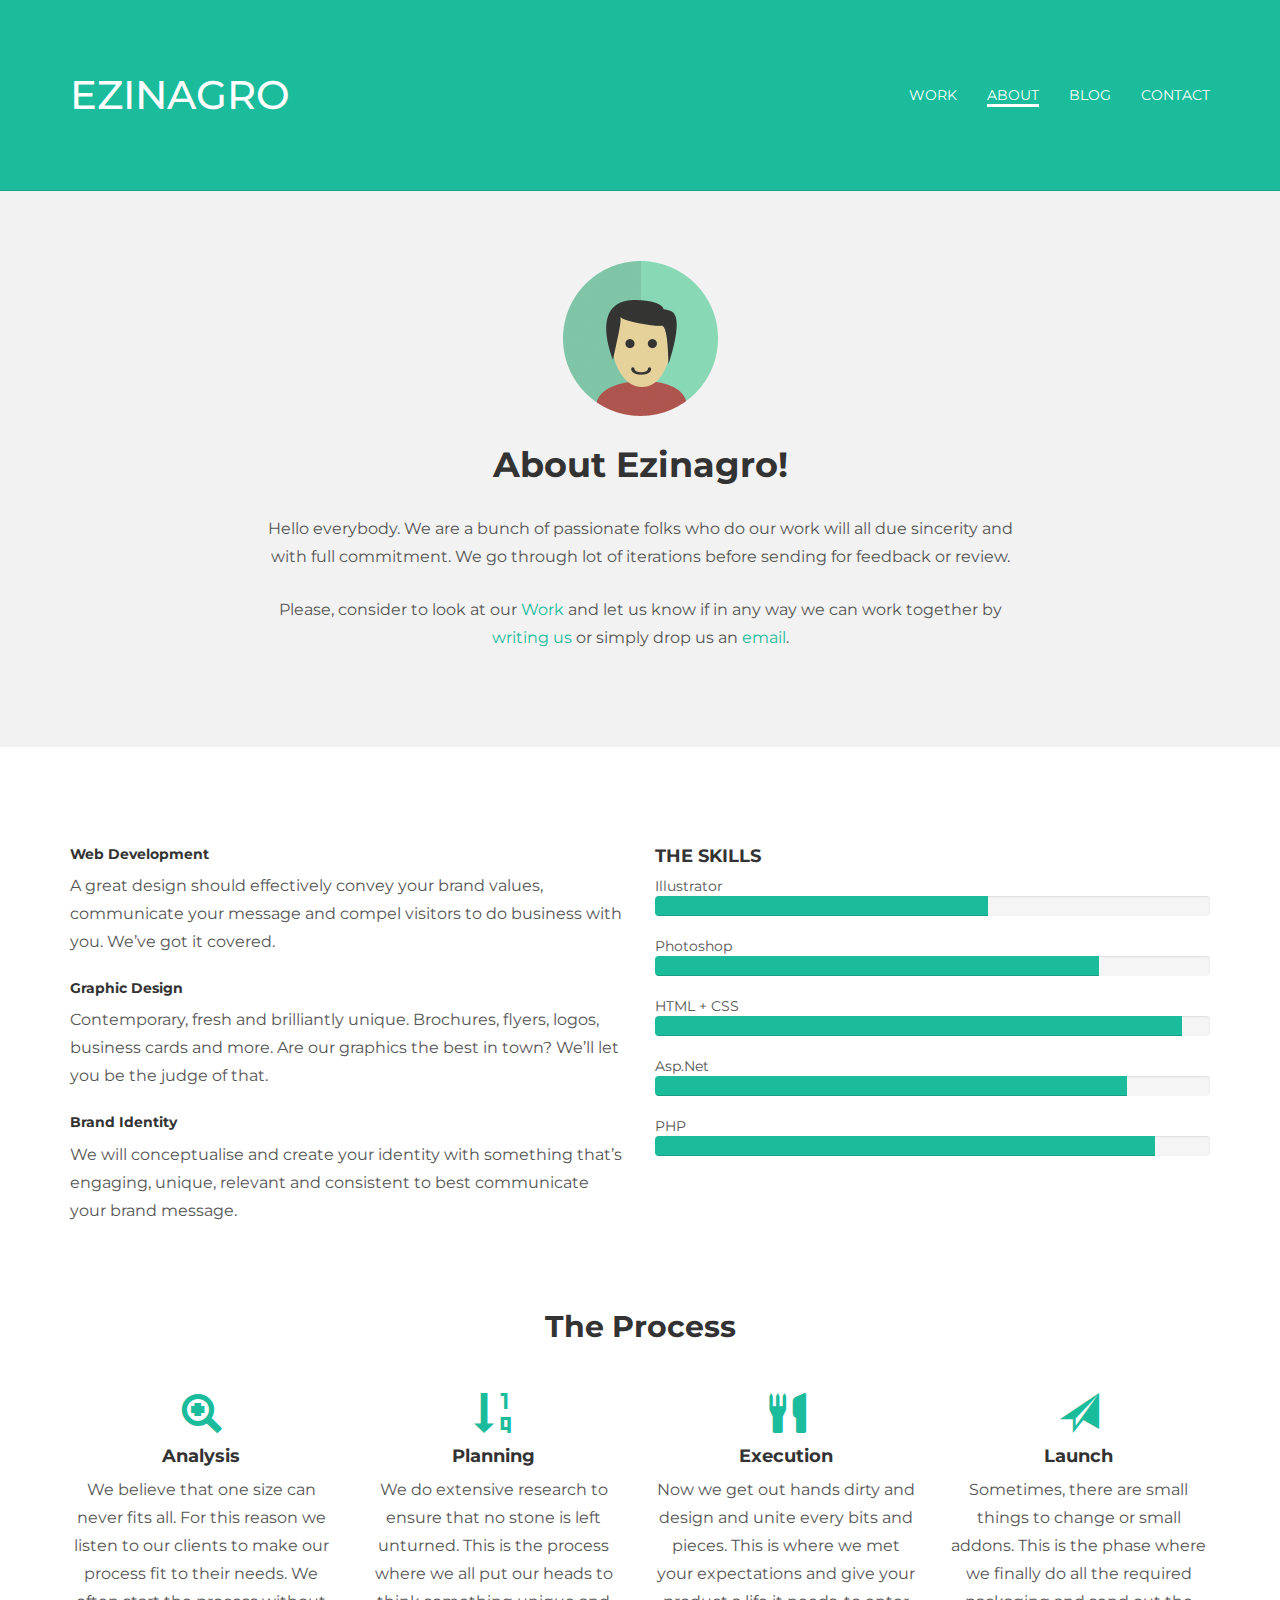
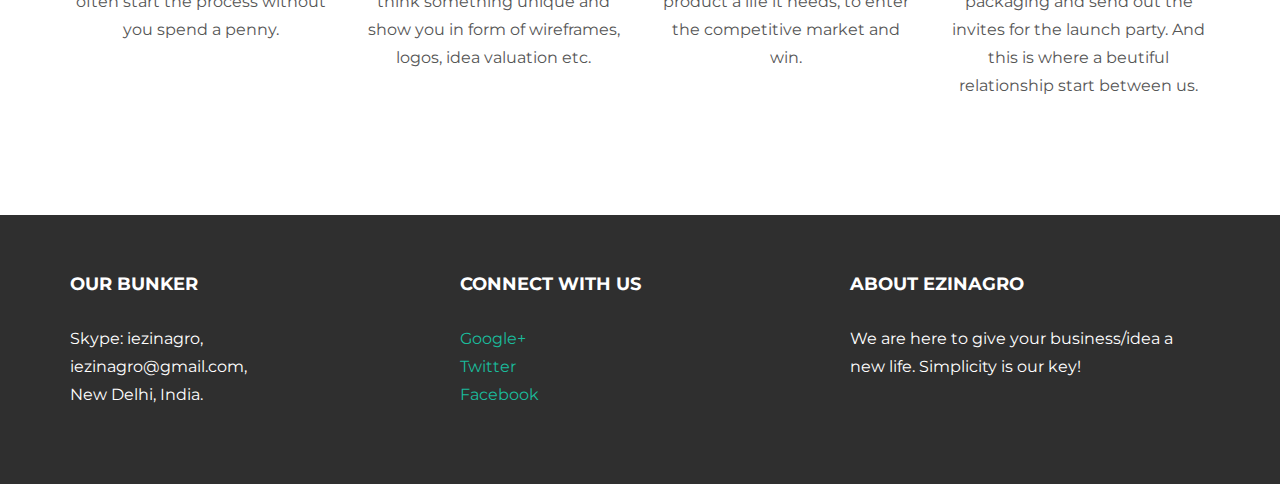
==== about.html @ 2e29d5fd "new design" ====
<!DOCTYPE html>
<html lang="en">
  <head>
    <meta charset="utf-8">
    <meta http-equiv="X-UA-Compatible" content="IE=edge">
    <meta name="viewport" content="width=device-width, initial-scale=1.0">
    <meta name="description" content="">
    <meta name="author" content="">
    <link rel="shortcut icon" href="../../docs-assets/ico/favicon.png">

    <title>Ezinagro - About</title>

    <!-- Bootstrap core CSS -->
    <link href="assets/css/bootstrap.css" rel="stylesheet">


    <!-- Custom styles for this template -->
    <link href="assets/css/main.css" rel="stylesheet">

    <script src="https://code.jquery.com/jquery-1.10.2.min.js"></script>

    <!-- HTML5 shim and Respond.js IE8 support of HTML5 elements and media queries -->
    <!--[if lt IE 9]>
      <script src="https://oss.maxcdn.com/libs/html5shiv/3.7.0/html5shiv.js"></script>
      <script src="https://oss.maxcdn.com/libs/respond.js/1.3.0/respond.min.js"></script>
    <![endif]-->
  </head>

  <body>

    <!-- Static navbar -->
    <div class="navbar navbar-inverse navbar-static-top">
      <div class="container">
        <div class="navbar-header">
          <button type="button" class="navbar-toggle" data-toggle="collapse" data-target=".navbar-collapse">
            <span class="icon-bar"></span>
            <span class="icon-bar"></span>
            <span class="icon-bar"></span>
          </button>
          <a class="navbar-brand" href="index.html">EZINAGRO</a>
        </div>
        <div class="navbar-collapse collapse">
          <ul class="nav navbar-nav navbar-right">
            <li><a href="work.html"><span>Work</span></a></li>
            <li><a href="about.html"><span class="nav-active">About</span></a></li>
            <li><a href="blog.html"><span>Blog</span></a></li>
            <li><a href="contact.html"><span>Contact</span></a></li>
          </ul>
        </div><!--/.nav-collapse -->
      </div>
    </div>

	<!-- +++++ Welcome Section +++++ -->
	<div id="ww">
	    <div class="container">
			<div class="row">
				<div class="col-lg-8 col-lg-offset-2 centered">
					<img src="assets/img/user.png" alt="Stanley">
					<h1>About Ezinagro!</h1>
					<p>Hello everybody. We are a bunch of passionate folks who do our work will all due sincerity and with full commitment. We go through lot of iterations before sending for feedback or review.</p>
					<p>Please, consider to look at our <a href="https://ezinagro.com/work.html">Work</a> and let us know if in any way we can work together by <a href="https://ezinagro.com/contact.html">writing us</a> or simply drop us an <a href="mailto:iezinagro@gmail.com">email</a>.</p>
				
				</div><!-- /col-lg-8 -->
			</div><!-- /row -->
	    </div> <!-- /container -->
	</div><!-- /ww -->
	
	
	<!-- +++++ Information Section +++++ -->
	
	<div class="container pt">
		<div class="row mt">
			<div class="col-lg-6">
                <h5>Web Development</h5>
				<p>A great design should effectively convey your brand values, communicate your message and compel visitors to do business with you. We’ve got it covered.</p>
                <h5>Graphic Design</h5>
                <p>Contemporary, fresh and brilliantly unique. Brochures, flyers, logos, business cards and more. Are our graphics the best in town? We’ll let you be the judge of that.</p>
                <h5>Brand Identity</h5>
                <p>We will conceptualise and create your identity with something that’s engaging, unique, relevant and consistent to best communicate your brand message. </p>
			</div><!-- /colg-lg-6 -->
			
			<div class="col-lg-6">
				<h4>THE SKILLS</h4>
				Illustrator
				<div class="progress">
					<div class="progress-bar progress-bar-theme" role="progressbar" aria-valuenow="60" aria-valuemin="0" aria-valuemax="100" style="width: 60%;">
						<span class="sr-only">60% Complete</span>
					</div>
				</div>

				Photoshop
				<div class="progress">
					<div class="progress-bar progress-bar-theme" role="progressbar" aria-valuenow="80" aria-valuemin="0" aria-valuemax="100" style="width: 80%;">
						<span class="sr-only">80% Complete</span>
					</div>
				</div>
				
				HTML + CSS
				<div class="progress">
					<div class="progress-bar progress-bar-theme" role="progressbar" aria-valuenow="95" aria-valuemin="0" aria-valuemax="100" style="width: 95%;">
						<span class="sr-only">95% Complete</span>
					</div>
				</div>
				
				Asp.Net
				<div class="progress">
					<div class="progress-bar progress-bar-theme" role="progressbar" aria-valuenow="95" aria-valuemin="0" aria-valuemax="100" style="width: 85%;">
						<span class="sr-only">85% Complete</span>
					</div>
				</div>
				
				PHP
				<div class="progress">
					<div class="progress-bar progress-bar-theme" role="progressbar" aria-valuenow="95" aria-valuemin="0" aria-valuemax="100" style="width: 90%;">
						<span class="sr-only">90% Complete</span>
					</div>
				</div>

			</div><!-- /col-lg-6 -->
		</div><!-- /row -->
		<div class="row">
			<div class="col-lg-8 col-lg-offset-2 centered">
				<h2>The Process</h2>
			</div><!-- /col-lg-8 -->
		</div><!-- /row -->
		<div class="row mt centered">	
			<div class="col-lg-3">
				<span class="glyphicon glyphicon-zoom-in"></span>
                <h4>Analysis</h4>
				<p>We believe that one size can never fits all. For this reason we listen to our clients to make our process fit to their needs. We often start the process without you spend a penny.</p>
			</div>
			
			<div class="col-lg-3">
				<span class="glyphicon glyphicon-sort-by-order"></span>
				<h4>Planning</h4>
                <p>We do extensive research to ensure that no stone is left unturned. This is the process where we all put our heads to think something unique and show you in form of wireframes, logos, idea valuation etc.</p>
			</div>

			<div class="col-lg-3">
				<span class="glyphicon glyphicon-cutlery"></span>
                <h4>Execution</h4>
				<p>Now we get out hands dirty and design and unite every bits and pieces. This is where we met your expectations and give your product a life it needs, to enter the competitive market and win.</p>
			</div>

			<div class="col-lg-3">
				<span class="glyphicon glyphicon-send"></span>
                <h4>Launch</h4>
				<p>Sometimes, there are small things to change or small addons. This is the phase where we finally do all the required packaging and send out the invites for the launch party. And this is where a beutiful relationship start between us.</p>
			</div>
		</div><!-- /row -->
		
	</div><!-- /container -->
	
	
	<!-- +++++ Footer Section +++++ -->
	
	<div id="footer">
		<div class="container">
			<div class="row">
				<div class="col-lg-4">
					<h4>Our Bunker</h4>
					<p>
						Skype: iezinagro,<br/>
						iezinagro@gmail.com, <br/>
						New Delhi, India.
					</p>
				</div><!-- /col-lg-4 -->
				
				<div class="col-lg-4">
					<h4>Connect With Us</h4>
					<p>
						<a href="#">Google+</a><br/>
						<a href="#">Twitter</a><br/>
						<a href="#">Facebook</a>
					</p>
				</div><!-- /col-lg-4 -->
				
				<div class="col-lg-4">
					<h4>About Ezinagro</h4>
					<p>We are here to give your business/idea a new life. Simplicity is our key!</p>
				</div><!-- /col-lg-4 -->
			
			</div>
		
		</div>
	</div>
	

    <!-- Bootstrap core JavaScript
    ================================================== -->
    <!-- Placed at the end of the document so the pages load faster -->
    <script src="assets/js/bootstrap.min.js"></script>
  </body>
</html>
---- assets/css/main.css ----
/*
 * Author: Carlos Alvarez
 * URL: http://alvarez.is
 *
 * Project Name: STANLEY - Free Bootstrap 3 Theme
 * Version: 1.0
 * URL: http://blacktie.co
 */

@import url(http://fonts.googleapis.com/css?family=Montserrat:400,700);

body {
  	background-color: #ffffff;
  	font-family: 'Montserrat', sans-serif;
    font-weight: 400;
    font-size: 14px;
    color: #555;

    -webkit-font-smoothing: antialiased;
    -webkit-overflow-scrolling: touch;
}

/* Titles */
h1, h2, h3, h4, h5, h6 {
	font-family: 'Montserrat', sans-serif;
    font-weight: 700;
    color: #333;
}

h1 {
	font-size: 35px;
	margin-top: 30px;
	margin-bottom: 30px;
}



/* Paragraph & Typographic */
p {
    line-height: 28px;
    margin-bottom: 25px;
    font-size: 16px;
}

.centered {
    text-align: center;
}

/* Links */
a {
    color: #1abc9c;
    word-wrap: break-word;

    -webkit-transition: color 0.1s ease-in, background 0.1s ease-in;
    -moz-transition: color 0.1s ease-in, background 0.1s ease-in;
    -ms-transition: color 0.1s ease-in, background 0.1s ease-in;
    -o-transition: color 0.1s ease-in, background 0.1s ease-in;
    transition: color 0.1s ease-in, background 0.1s ease-in;
}

a:hover,
a:focus {
    color: #7b7b7b;
    text-decoration: none;
    outline: 0;
}

a:before,
a:after {
    -webkit-transition: color 0.1s ease-in, background 0.1s ease-in;
    -moz-transition: color 0.1s ease-in, background 0.1s ease-in;
    -ms-transition: color 0.1s ease-in, background 0.1s ease-in;
    -o-transition: color 0.1s ease-in, background 0.1s ease-in;
    transition: color 0.1s ease-in, background 0.1s ease-in;
}

 hr {
    display: block;
    height: 1px;
    border: 0;
    border-top: 1px solid #ccc;
    margin: 1em 0;
    padding: 0;
}


.navbar {
	text-transform: uppercase;
	margin-bottom: 0px;
}

.navbar-inverse {
	padding-bottom: 70px;
	padding-top: 70px;
}

.navbar-inverse {
	background-color: #1abc9c;
	border-color: #16a085;
}

.navbar-inverse .navbar-nav > li > a {
	color: white;
}

.navbar-inverse .navbar-nav > li > a:hover {
	color: #222222;
}

.navbar-brand {
	font-weight: 500;
	font-size: 40px;
	letter-spacing: 0px;
}

.navbar-inverse .navbar-brand {
	color: white;
}

.navbar-inverse .navbar-toggle {
	border-color: transparent;
}

.progress-bar-theme {
  background-color: #1abc9c;
}

.nav-active {
    border-bottom: 3px solid white;
}


/* Helpers */

.mt {
	margin-top: 40px;
	margin-bottom: 40px;
}

.pt {
	padding-top: 50px;
	padding-bottom: 50px;
}


/* +++++ WRAP SECTIONS +++++ */

#ww {
	padding-top: 70px;
	padding-bottom: 70px;
	background-color: #f2f2f2;
}


#footer {
	background-color: #2f2f2f;
	padding-top: 50px;
	padding-bottom: 50px; 
}

#footer p {
	color: white;
}

#footer h4 {
	color: white;
	text-transform: uppercase;
	padding-bottom: 20px;
}


/* +++++ Color Wraps / Blog Page +++++ */

#grey {
	padding-top: 60px;
	padding-bottom: 60px;
	background-color: #f2f2f2;
}

#white {
	padding-top: 60px;
	padding-bottom: 60px;
	background-color: #ffffff;
}



/* Blog Date*/
bd {
	font-size: 12px;
	text-transform: uppercase;
	color: #d2d2d2;
	font-weight: 700;
}

/* Blog Author*/
ba {
	font-size: 12px;
	text-transform: uppercase;
}

/* Blog Quote */
.bq {
	font-size: 22px;
	padding-top: 30px;
}

/* Blog Tags */
bt {
	font-size: 12px;
}

/* ================== PORTFOLIO IMAGES HOVER EFFECT ================== */
/* Effects also are controled by hover.zoom.js */
.zoom { 
    display:block; 
    position:relative; 
    overflow:hidden; 
    background:transparent url(../img/loader.gif) no-repeat center;
}


    .zoomOverlay {
        position:absolute;
        top:0; left:0;
        bottom:0; right:0;
        display:none;
        background-image:url(../img/zoom.png);
        background-repeat:no-repeat;
        background-position:center;
    }

.zoom2 {
	opacity: 1;
}

.zoom2:hover {
	opacity: 0.5;
}

/* glyphicon Configuration */

.glyphicon {
	font-size: 40px;
	color: #1abc9c;
}
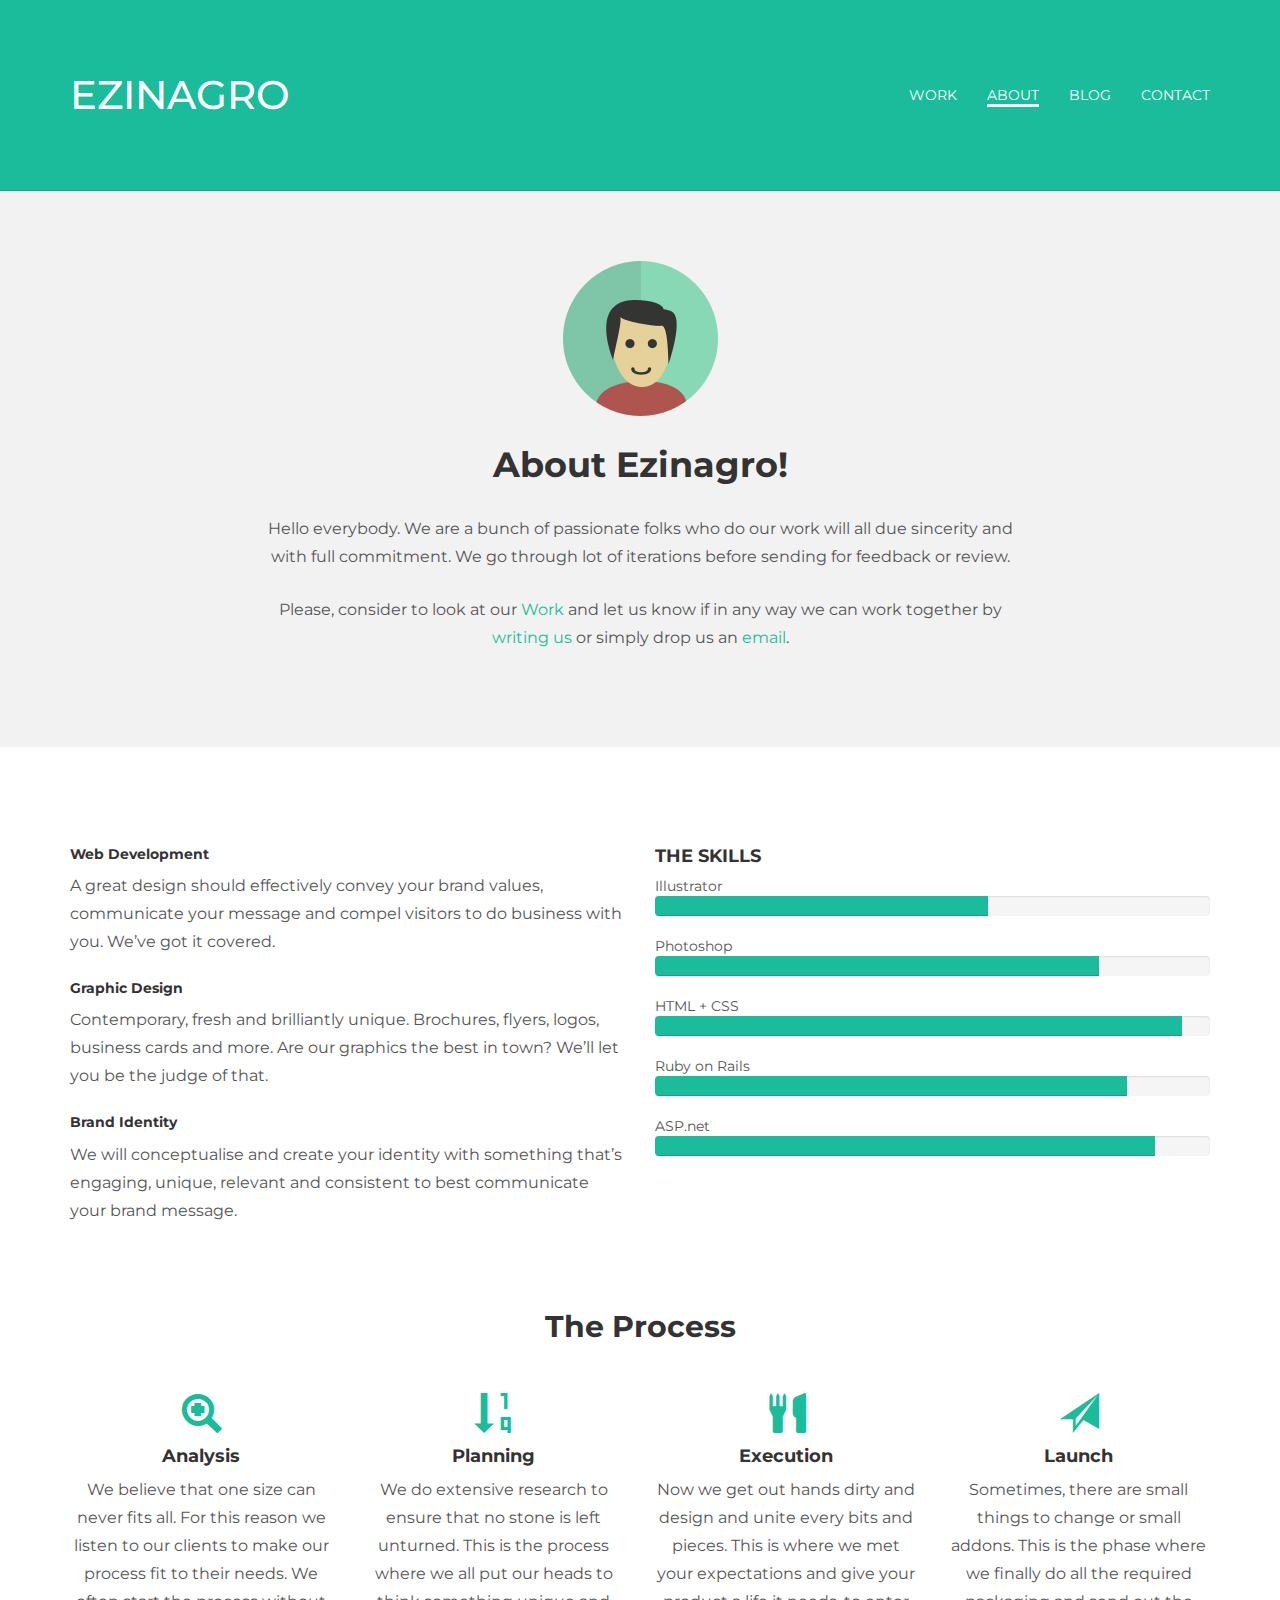
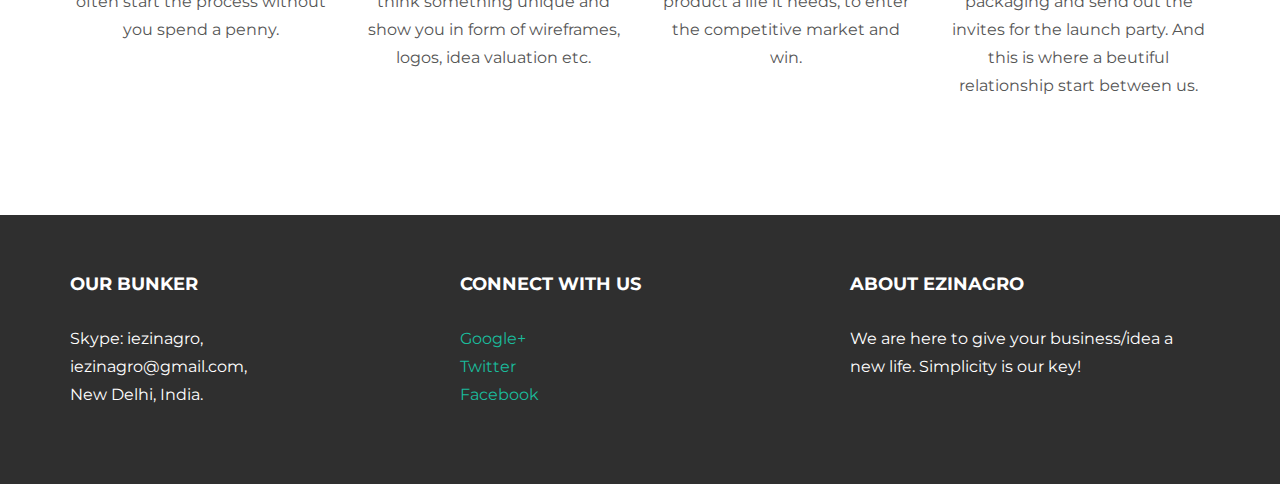
==== commit d53a440e: "Update about.html" ====
--- a/about.html
+++ b/about.html
@@ -58,7 +58,7 @@
 					<img src="assets/img/user.png" alt="Stanley">
 					<h1>About Ezinagro!</h1>
 					<p>Hello everybody. We are a bunch of passionate folks who do our work will all due sincerity and with full commitment. We go through lot of iterations before sending for feedback or review.</p>
-					<p>Please, consider to look at our <a href="https://ezinagro.com/work.html">Work</a> and let us know if in any way we can work together by <a href="https://ezinagro.com/contact.html">writing us</a> or simply drop us an <a href="mailto:iezinagro@gmail.com">email</a>.</p>
+					<p>Please, consider to look at our <a href="work.html">Work</a> and let us know if in any way we can work together by <a href="contact.html">writing us</a> or simply drop us an <a href="mailto:iezinagro@gmail.com">email</a>.</p>
 				
 				</div><!-- /col-lg-8 -->
 			</div><!-- /row -->
@@ -102,14 +102,14 @@
 					</div>
 				</div>
 				
-				Asp.Net
+				Ruby on Rails
 				<div class="progress">
 					<div class="progress-bar progress-bar-theme" role="progressbar" aria-valuenow="95" aria-valuemin="0" aria-valuemax="100" style="width: 85%;">
-						<span class="sr-only">85% Complete</span>
+						<span class="sr-only">95% Complete</span>
 					</div>
 				</div>
 				
-				PHP
+				ASP.net
 				<div class="progress">
 					<div class="progress-bar progress-bar-theme" role="progressbar" aria-valuenow="95" aria-valuemin="0" aria-valuemax="100" style="width: 90%;">
 						<span class="sr-only">90% Complete</span>
